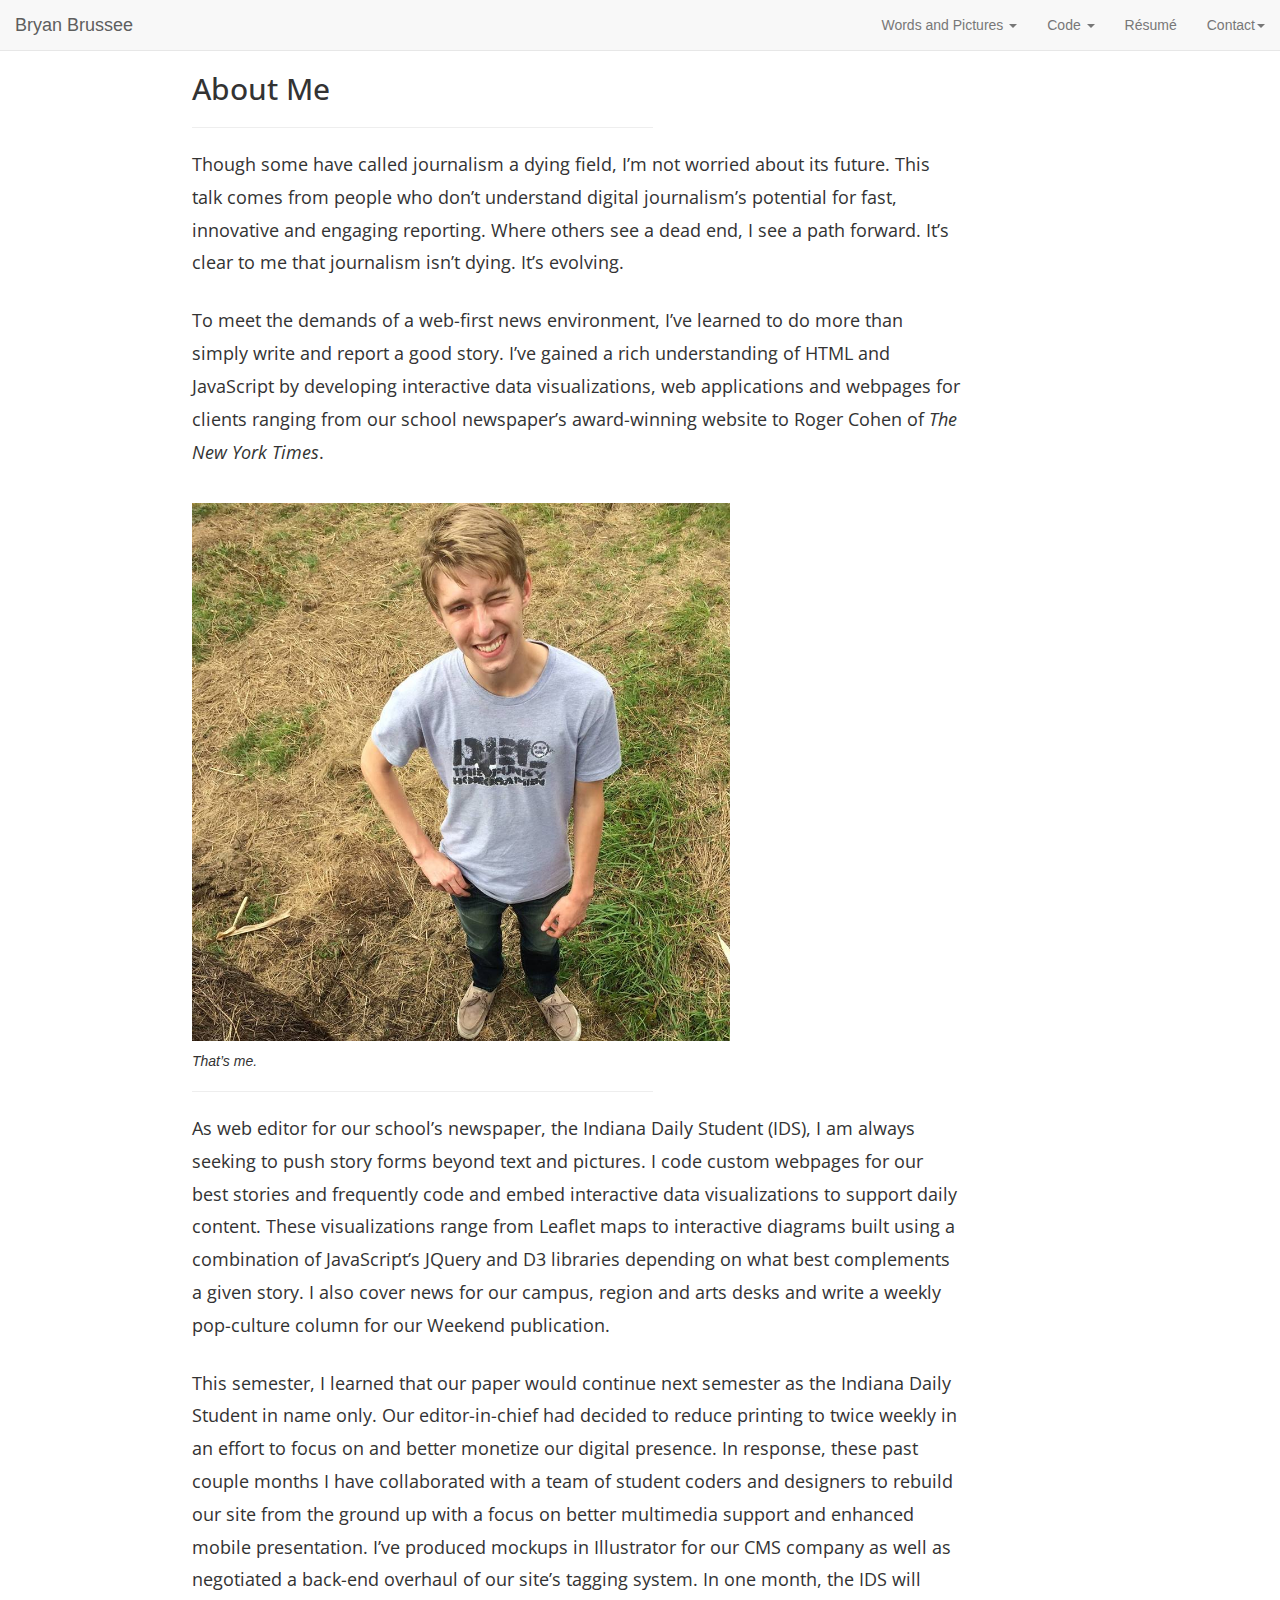
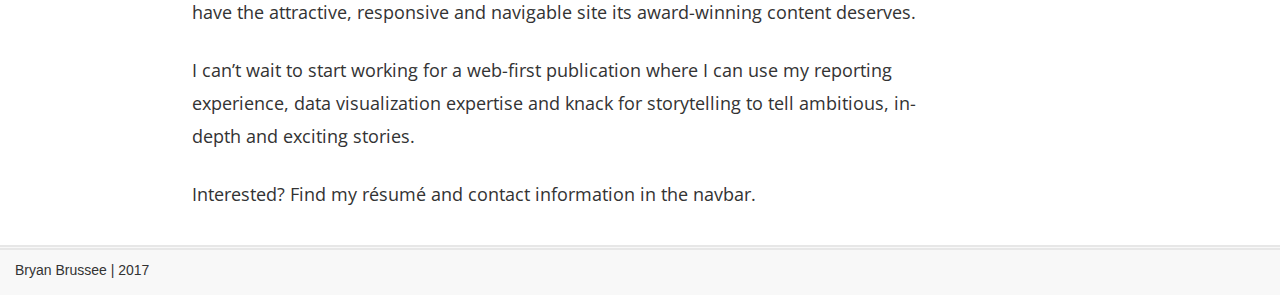
==== index.html @ 81dd3c19 "first commit" ====
<!DOCTYPE html>
<html lang="en">
<head>
  <meta charset="utf-8">
  <meta http-equiv="X-UA-Compatible" content="IE=edge">
  <meta name="viewport" content="width=device-width, initial-scale=1">

  <title>Bryan Brussee</title>

  <!-- styles, concatenate them before publishing -->
  <link rel="stylesheet" href="css/bootstrap.min.css">
  <link rel="stylesheet" href="css/font-awesome.min.css">
  <link rel="stylesheet" href="css/style.css">
  <link href="https://fonts.googleapis.com/css?family=Open+Sans" rel="stylesheet">

  <!-- FONTS -->
  <link href='https://fonts.googleapis.com/css?family=Roboto+Slab:400,100,300|Lato:400,300|Lora' rel='stylesheet' type='text/css'>

  <!-- FAVICON -->	
  <link href="img/favicon.ico" rel="icon" type="image/x-icon" />


</head>

<body>

  <nav class="navbar navbar-default navbar-fixed-top">
    <div class="container-fluid">
      <!-- Brand and toggle get grouped for better mobile display -->
      <div class="navbar-header">
        <button type="button" class="navbar-toggle collapsed" data-toggle="collapse" data-target="#bs-example-navbar-collapse-1" aria-expanded="false">
          <span class="sr-only">Toggle navigation</span>
          <span class="icon-bar"></span>
          <span class="icon-bar"></span>
          <span class="icon-bar"></span>
        </button>
        <a class="navbar-brand" href="index.html">Bryan Brussee</a>
      </div>

      <!-- Collect the nav links, forms, and other content for toggling -->
      <div class="collapse navbar-collapse" id="bs-example-navbar-collapse-1">
        <ul class="nav navbar-nav"></ul>

        <ul class="nav navbar-nav navbar-right">

          <li class="dropdown">
            <a href="#" class="dropdown-toggle" data-toggle="dropdown" role="button" aria-haspopup="true" aria-expanded="false">Words and Pictures <span class="caret"></span></a>
            <ul class="dropdown-menu">

              <li><a href="http://www.idsnews.com/staff/bryan-brussee" target="_blank">The Indiana Daily Student</a></li>
              <li><a href="http://thequietus.com/users/16691" target="_blank">The Quietus</a></li>

              <li role="separator" class="divider"></li>
              <li><a href="http://mediaschool.indiana.edu/iunewsnet/esports-smash-into-the-mainstream/" target="_blank">eSports (Multimedia project)</a></li>
<!--               <li><a href="bees.html">Bloomington's Bees (Data project)</a></li>
 -->
              <li><a href="science_forecast.html">Science Forecast (Video production)</a></li>

              <li><a href="pine_leaf.html">Pine Leaf Boys (Video production)</a></li>

            </ul>
          </li>

          <li class="dropdown">
            <a href="#" class="dropdown-toggle" data-toggle="dropdown" role="button" aria-haspopup="true" aria-expanded="false">Code <span class="caret"></span></a>
            <ul class="dropdown-menu">
              <li><a href="life_expectancy_by_income.html">Life expectancy by income per capita (D3)</a></li>
              <li><a href="sankey.html">Australian asylum-seeker flow (D3)</a></li>
              <li><a href="ring_diagram.html">Asylum-seeker demographics (D3)</a></li>
              <li><a href="earthquake.html">Earthquake magnitude map (Leaflet)</a></li>
              <li role="separator" class="divider"></li>
              <li><a href="http://specials.idsnews.com/woman-in-the-van/" target="_blank"> Lady in the Van (Bootstrap and Tableau)</a></li>
              <li><a href="http://www.idsnews.com/article/2017/04/little-500-concert-canceled" target="_blank">Daily news infographic example (CodePen)</a></li>
              <li role="separator" class="divider"></li>
              <li><a href="https://github.com/Bryan-Brussee" target="_blank">Github</a></li>



            </ul>
          </li>

          <li><a href="assets/Brussee_resume.pdf" target="_blank">Résumé</a></li>


          <li class="dropdown">
            <a href="#" class="dropdown-toggle" data-toggle="dropdown" role="button" aria-haspopup="true" aria-expanded="false">Contact<span class="caret"></span></a>
            <ul class="dropdown-menu">
              <li><a href="mailto:bryanbrussee17@gmail.com"><i class="fa fa-envelope fa-2x"></i></a></li>
              <li><a href="https://www.linkedin.com/in/bryan-brussee/" target="_blank"><i class="fa fa-linkedin fa-2x"></i></a></li>

            </ul>
          </li>
        </ul>


      </div><!-- /.navbar-collapse -->

    </div><!-- /.container-fluid -->

  </nav>

  <div class="content">
  <h2>About Me</h2>
  <hr>

  <p>Though some have called journalism a dying field, I’m not worried about its future. This talk comes from people who don’t understand digital journalism’s potential for fast, innovative and engaging reporting. Where others see a dead end, I see a path forward. It’s clear to me that journalism isn’t dying. It’s evolving.
  </p>

  <p>To meet the demands of a web-first news environment, I’ve learned to do more than simply write and report a good story. I’ve gained a rich understanding of HTML and JavaScript by developing interactive data visualizations, web applications and webpages for clients ranging from our school newspaper’s award-winning website to Roger Cohen of <i>The New York Times</i>.
  </p>  

  <figure>
    <img class="photo" src="img/main_photo.jpg">
    <figcaption><i>That’s me.</i></figcaption>
  </figure>

  <hr>

  <p>As web editor for our school’s newspaper, the Indiana Daily Student (IDS), I am always seeking to push story forms beyond text and pictures. I code custom webpages for our best stories and frequently code and embed interactive data visualizations to support daily content. These visualizations range from Leaflet maps to interactive diagrams built using a combination of JavaScript’s JQuery and D3 libraries depending on what best complements a given story. I also cover news for our campus, region and arts desks and write a weekly pop-culture column for our Weekend publication.
  </p>  
  <p>This semester, I learned that our paper would continue next semester as the Indiana Daily Student in name only. Our editor-in-chief had decided to reduce printing to twice weekly in an effort to focus on and better monetize our digital presence. In response, these past couple months I have collaborated with a team of student coders and designers to rebuild our site from the ground up with a focus on better multimedia support and enhanced mobile presentation. I’ve produced mockups in Illustrator for our CMS company as well as negotiated a back-end overhaul of our site’s tagging system. In one month, the IDS will have the attractive, responsive and navigable site its award-winning content deserves.
  </p>

  <p>I can’t wait to start working for a web-first publication where I can use my reporting experience, data visualization expertise and knack for storytelling to tell ambitious, in-depth and exciting stories.</p>

  <p>Interested? Find my résumé and contact information in the navbar.</p>
  </div>
  <footer> <ul class="footer-text">Bryan Brussee | 2017</ul> </footer>

  <script src="js/jquery-3.2.0.min.js"></script>
  <script src="js/navbar.js"></script>
  <script src="js/bootstrap.min.js"></script>


</body>
</html>
---- css/style.css ----
body {
	margin-top: 51px;

}

div.content{
	text-align: left;
	width: 60%;
	margin-left: 15%;


}


p, h1, h2  {
	font-family: 'Open Sans', sans-serif;

}

p {
	font-size: 1.25em;
	line-height: 1.875em;
	padding-bottom: 15px;
}

h1, h2 {
padding-top: 20px;
line-height: 1.2em;

}

hr {
	width: 60%;
	margin-left: 0;
}

img.photo {
	padding-top: 10px;
	padding-bottom:10px;
	width: 70%;
}

iframe {
	padding-bottom: 10px;


}

footer {
	background-color: #f8f8f8;
	border-top: thick double #e7e7e7;
	height: 50px;
	margin-top: 20px;
}

ul.footer-text {

margin-top: 10px;
padding-left:15px;
}


@media (max-width: 500px) {
	div.content {
		width: 80%;
		margin-left: 10%;		
	}
	p {
		font-size: 1em;
	}
	img.photo {
		width: 100%;
	}

}
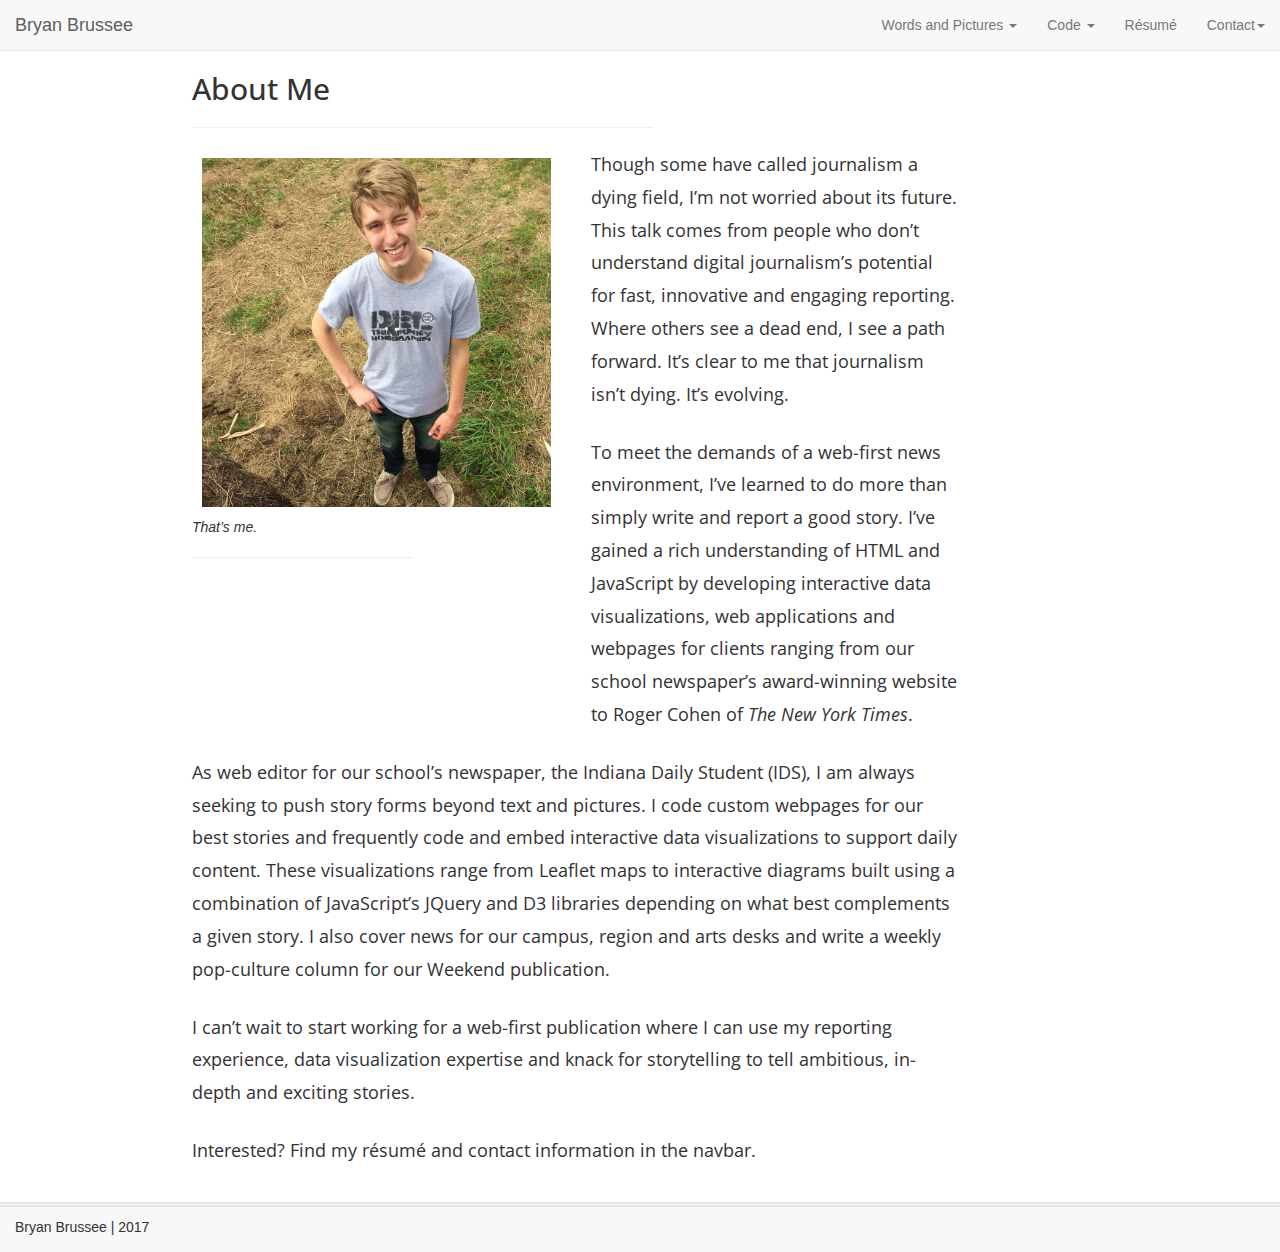
==== commit ab870d68: "better bootstrap, fixed typo" ====
--- a/index.html
+++ b/index.html
@@ -103,24 +103,32 @@
   <h2>About Me</h2>
   <hr>
 
-  <p>Though some have called journalism a dying field, I’m not worried about its future. This talk comes from people who don’t understand digital journalism’s potential for fast, innovative and engaging reporting. Where others see a dead end, I see a path forward. It’s clear to me that journalism isn’t dying. It’s evolving.
-  </p>
+  <div class="row">
+    <div class="col-sm-6">
 
-  <p>To meet the demands of a web-first news environment, I’ve learned to do more than simply write and report a good story. I’ve gained a rich understanding of HTML and JavaScript by developing interactive data visualizations, web applications and webpages for clients ranging from our school newspaper’s award-winning website to Roger Cohen of <i>The New York Times</i>.
-  </p>  
+      <figure>
+        <img class="photo img-responsive" src="img/main_photo.jpg">
+        <figcaption><i>That’s me.</i></figcaption>
+      </figure>
+      <hr>
+    </div>
+    <div class="col-sm-6">
+      <p>Though some have called journalism a dying field, I’m not worried about its future. This talk comes from people who don’t understand digital journalism’s potential for fast, innovative and engaging reporting. Where others see a dead end, I see a path forward. It’s clear to me that journalism isn’t dying. It’s evolving.
+      </p>
+    
+     <p>To meet the demands of a web-first news environment, I’ve learned to do more than simply write and report a good story. I’ve gained a rich understanding of HTML and JavaScript by developing interactive data visualizations, web applications and webpages for clients ranging from our school newspaper’s award-winning website to Roger Cohen of <i>The New York Times</i>.
+      </p>
 
-  <figure>
-    <img class="photo" src="img/main_photo.jpg">
-    <figcaption><i>That’s me.</i></figcaption>
-  </figure>
+    </div>
+  </div>
 
-  <hr>
 
   <p>As web editor for our school’s newspaper, the Indiana Daily Student (IDS), I am always seeking to push story forms beyond text and pictures. I code custom webpages for our best stories and frequently code and embed interactive data visualizations to support daily content. These visualizations range from Leaflet maps to interactive diagrams built using a combination of JavaScript’s JQuery and D3 libraries depending on what best complements a given story. I also cover news for our campus, region and arts desks and write a weekly pop-culture column for our Weekend publication.
   </p>  
-  <p>This semester, I learned that our paper would continue next semester as the Indiana Daily Student in name only. Our editor-in-chief had decided to reduce printing to twice weekly in an effort to focus on and better monetize our digital presence. In response, these past couple months I have collaborated with a team of student coders and designers to rebuild our site from the ground up with a focus on better multimedia support and enhanced mobile presentation. I’ve produced mockups in Illustrator for our CMS company as well as negotiated a back-end overhaul of our site’s tagging system. In one month, the IDS will have the attractive, responsive and navigable site its award-winning content deserves.
+
+<!--   <p>This semester, I learned that our paper would continue next semester as the Indiana Daily Student in name only. Our editor-in-chief had decided to reduce printing to twice weekly in an effort to focus on and better monetize our digital presence. In response, these past couple months I have collaborated with a team of student coders and designers to rebuild our site from the ground up with a focus on better multimedia support and enhanced mobile presentation. I’ve produced mockups in Illustrator for our CMS company as well as negotiated a back-end overhaul of our site’s tagging system. In one month, the IDS will have the attractive, responsive and navigable site its award-winning content deserves.
   </p>
-
+ -->
   <p>I can’t wait to start working for a web-first publication where I can use my reporting experience, data visualization expertise and knack for storytelling to tell ambitious, in-depth and exciting stories.</p>
 
   <p>Interested? Find my résumé and contact information in the navbar.</p>
--- a/css/style.css
+++ b/css/style.css
@@ -35,9 +35,7 @@
 }
 
 img.photo {
-	padding-top: 10px;
-	padding-bottom:10px;
-	width: 70%;
+	padding: 10px;
 }
 
 iframe {
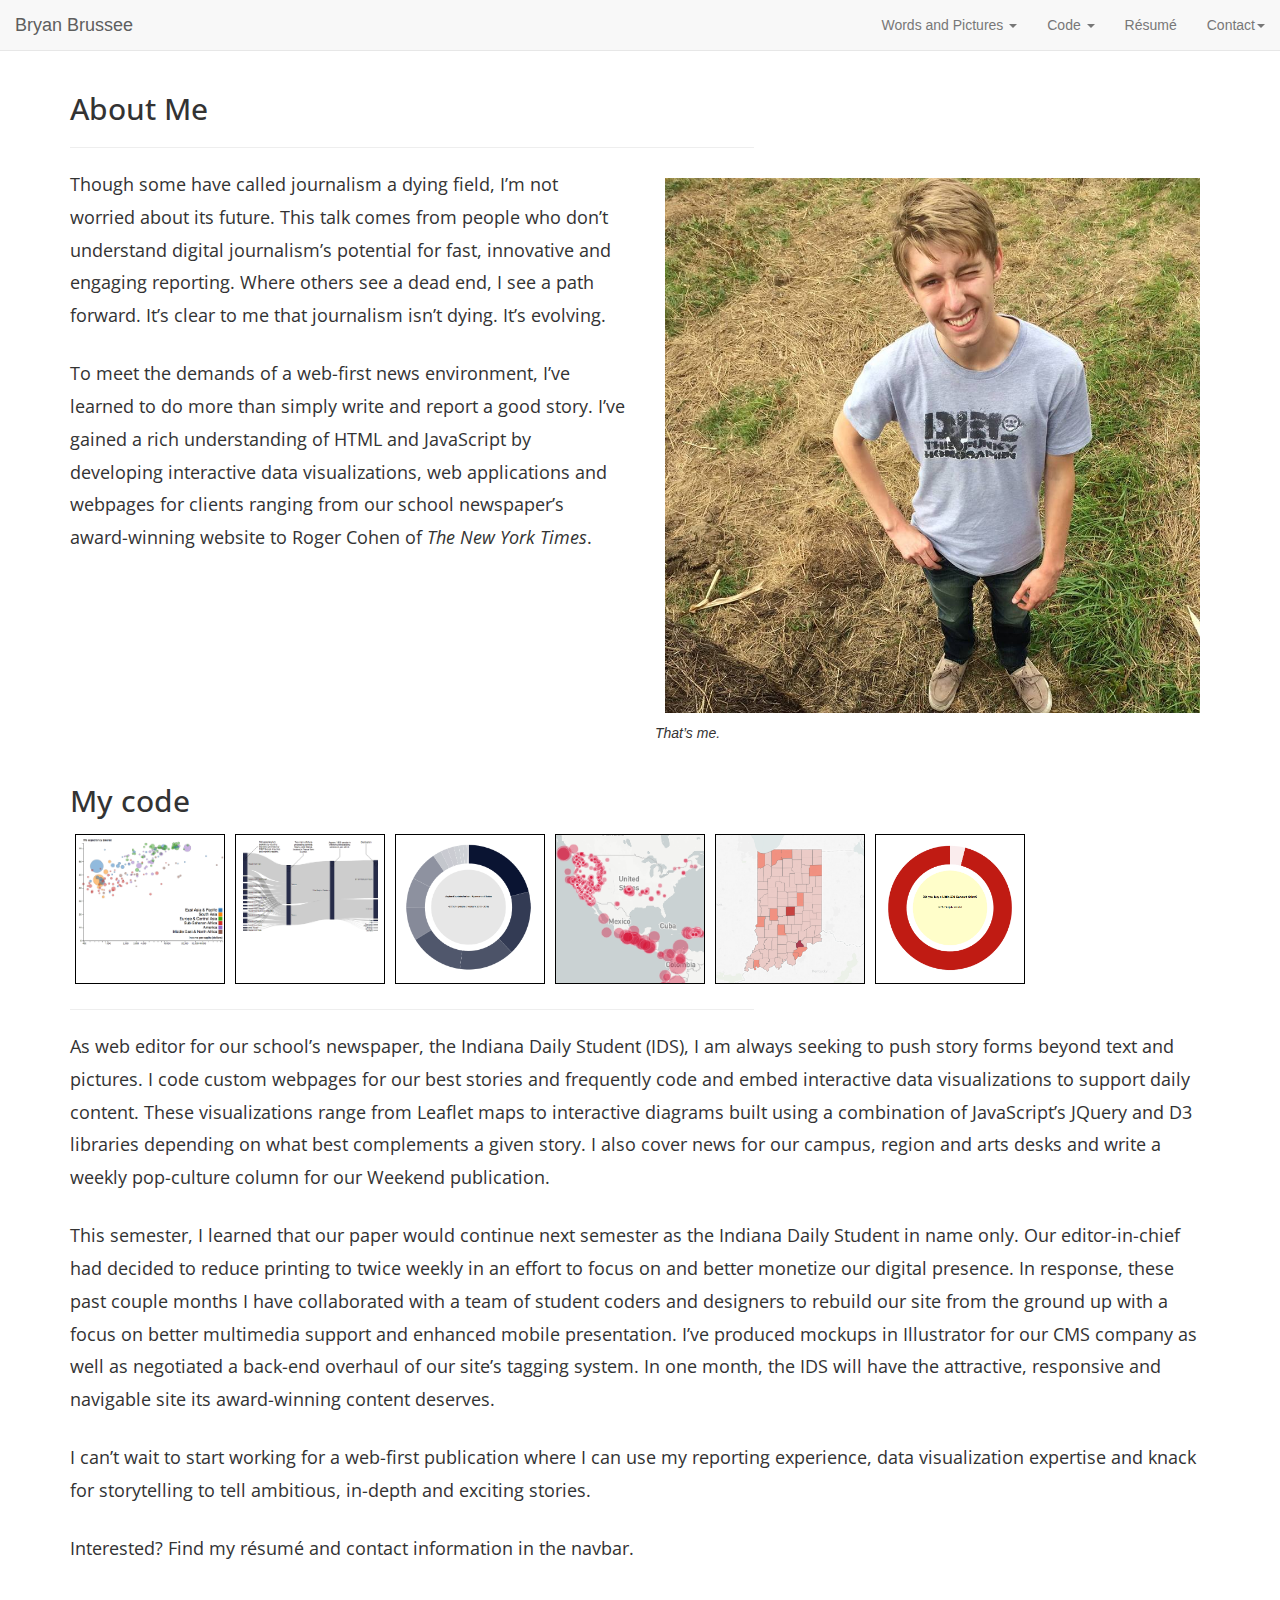
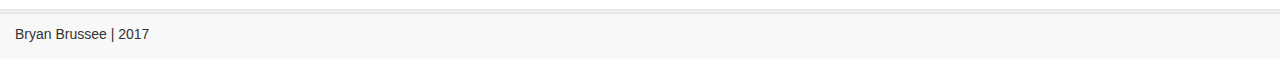
==== commit ceb04d66: "implemented flexbox and added a letter of recommendation" ====
--- a/index.html
+++ b/index.html
@@ -11,14 +11,17 @@
   <link rel="stylesheet" href="css/bootstrap.min.css">
   <link rel="stylesheet" href="css/font-awesome.min.css">
   <link rel="stylesheet" href="css/style.css">
+  <link rel="stylesheet" href="css/flex.css">
   <link href="https://fonts.googleapis.com/css?family=Open+Sans" rel="stylesheet">
 
   <!-- FONTS -->
   <link href='https://fonts.googleapis.com/css?family=Roboto+Slab:400,100,300|Lato:400,300|Lora' rel='stylesheet' type='text/css'>
 
-  <!-- FAVICON -->	
+  <!-- FAVICON -->
   <link href="img/favicon.ico" rel="icon" type="image/x-icon" />
 
+
+  <!--JOBS AT        https://groups.google.com/forum/#!forum/data-vis-jobs    -->
 
 </head>
 
@@ -52,92 +55,126 @@
 
               <li role="separator" class="divider"></li>
               <li><a href="http://mediaschool.indiana.edu/iunewsnet/esports-smash-into-the-mainstream/" target="_blank">eSports (Multimedia project)</a></li>
-<!--               <li><a href="bees.html">Bloomington's Bees (Data project)</a></li>
- -->
-              <li><a href="science_forecast.html">Science Forecast (Video production)</a></li>
+            <!--               <li><a href="bees.html">Bloomington's Bees (Data project)</a></li>
+          -->
+          <li><a href="science_forecast.html">Science Forecast (Video production)</a></li>
 
-              <li><a href="pine_leaf.html">Pine Leaf Boys (Video production)</a></li>
+          <li><a href="pine_leaf.html">Pine Leaf Boys (Video production)</a></li>
 
-            </ul>
-          </li>
+        </ul>
+      </li>
 
-          <li class="dropdown">
-            <a href="#" class="dropdown-toggle" data-toggle="dropdown" role="button" aria-haspopup="true" aria-expanded="false">Code <span class="caret"></span></a>
-            <ul class="dropdown-menu">
-              <li><a href="life_expectancy_by_income.html">Life expectancy by income per capita (D3)</a></li>
-              <li><a href="sankey.html">Australian asylum-seeker flow (D3)</a></li>
-              <li><a href="ring_diagram.html">Asylum-seeker demographics (D3)</a></li>
-              <li><a href="earthquake.html">Earthquake magnitude map (Leaflet)</a></li>
-              <li role="separator" class="divider"></li>
-              <li><a href="http://specials.idsnews.com/woman-in-the-van/" target="_blank"> Lady in the Van (Bootstrap and Tableau)</a></li>
-              <li><a href="http://www.idsnews.com/article/2017/04/little-500-concert-canceled" target="_blank">Daily news infographic example (CodePen)</a></li>
-              <li role="separator" class="divider"></li>
-              <li><a href="https://github.com/Bryan-Brussee" target="_blank">Github</a></li>
+      <li class="dropdown">
+        <a href="#" class="dropdown-toggle" data-toggle="dropdown" role="button" aria-haspopup="true" aria-expanded="false">Code <span class="caret"></span></a>
+        <ul class="dropdown-menu">
+          <li><a href="life_expectancy_by_income.html">Life expectancy by income per capita (D3)</a></li>
+          <li><a href="sankey.html">Australian asylum-seeker flow (D3)</a></li>
+          <li><a href="ring_diagram.html">Asylum-seeker demographics (D3)</a></li>
+          <li><a href="earthquake.html">Earthquake magnitude map (Leaflet)</a></li>
+          <li role="separator" class="divider"></li>
+          <li><a href="http://specials.idsnews.com/woman-in-the-van/" target="_blank"> Lady in the Van (Bootstrap and Tableau)</a></li>
+          <li><a href="http://www.idsnews.com/article/2017/04/little-500-concert-canceled" target="_blank">Daily news infographic example (CodePen)</a></li>
+          <li role="separator" class="divider"></li>
+          <li><a href="https://github.com/Bryan-Brussee" target="_blank">Github</a></li>
 
 
 
-            </ul>
-          </li>
+        </ul>
+      </li>
 
-          <li><a href="assets/Brussee_resume.pdf" target="_blank">Résumé</a></li>
+      <li><a href="assets/Brussee_resume.pdf" target="_blank">Résumé</a></li>
 
 
-          <li class="dropdown">
-            <a href="#" class="dropdown-toggle" data-toggle="dropdown" role="button" aria-haspopup="true" aria-expanded="false">Contact<span class="caret"></span></a>
-            <ul class="dropdown-menu">
-              <li><a href="mailto:bryanbrussee17@gmail.com"><i class="fa fa-envelope fa-2x"></i></a></li>
-              <li><a href="https://www.linkedin.com/in/bryan-brussee/" target="_blank"><i class="fa fa-linkedin fa-2x"></i></a></li>
+      <li class="dropdown">
+        <a href="#" class="dropdown-toggle" data-toggle="dropdown" role="button" aria-haspopup="true" aria-expanded="false">Contact<span class="caret"></span></a>
+        <ul class="dropdown-menu">
+          <li><a href="mailto:bryanbrussee17@gmail.com"><i class="fa fa-envelope fa-2x"></i></a></li>
+          <li><a href="https://www.linkedin.com/in/bryan-brussee/" target="_blank"><i class="fa fa-linkedin fa-2x"></i></a></li>
 
-            </ul>
-          </li>
         </ul>
+      </li>
+    </ul>
 
 
-      </div><!-- /.navbar-collapse -->
+  </div><!-- /.navbar-collapse -->
 
-    </div><!-- /.container-fluid -->
+</div><!-- /.container-fluid -->
 
-  </nav>
+</nav>
 
-  <div class="content">
-  <h2>About Me</h2>
-  <hr>
+<div class="container">
+  <div class="row">
+    <div class="col-md-12">
+      <h2>About Me</h2>
+      <hr>
+    </div>
+  </div>
 
   <div class="row">
     <div class="col-sm-6">
+      <p>Though some have called journalism a dying field, I’m not worried about its future. This talk comes from people who don’t understand digital journalism’s potential for fast, innovative and engaging reporting. Where others see a dead end, I see a path forward. It’s clear to me that journalism isn’t dying. It’s evolving.
+      </p>
+
+      <p>To meet the demands of a web-first news environment, I’ve learned to do more than simply write and report a good story. I’ve gained a rich understanding of HTML and JavaScript by developing interactive data visualizations, web applications and webpages for clients ranging from our school newspaper’s award-winning website to Roger Cohen of <i>The New York Times</i>.
+      </p>
+
+    </div>
+        <div class="col-sm-6">
 
       <figure>
         <img class="photo img-responsive" src="img/main_photo.jpg">
         <figcaption><i>That’s me.</i></figcaption>
       </figure>
-      <hr>
     </div>
-    <div class="col-sm-6">
-      <p>Though some have called journalism a dying field, I’m not worried about its future. This talk comes from people who don’t understand digital journalism’s potential for fast, innovative and engaging reporting. Where others see a dead end, I see a path forward. It’s clear to me that journalism isn’t dying. It’s evolving.
-      </p>
-    
-     <p>To meet the demands of a web-first news environment, I’ve learned to do more than simply write and report a good story. I’ve gained a rich understanding of HTML and JavaScript by developing interactive data visualizations, web applications and webpages for clients ranging from our school newspaper’s award-winning website to Roger Cohen of <i>The New York Times</i>.
-      </p>
 
+  </div>
+
+  <div class="row">
+    <div class="col-md-12">
+      <h2>My code</h2>
+      <div class="flex-container">
+        <div class="item">
+        <a href="life_expectancy_by_income.html"><img src="img/life.png" alt=""></a>
+        </div>
+        <div class="item">
+          <a href="sankey.html"><img src="img/sankey.png" alt=""></a>
+        </div>
+        <div class="item">        
+          <a href="ring_diagram.html"><img src="img/ring.png" alt=""></a>
+        </div>
+        <div class="item">        
+         <a href="earthquake.html"> <img src="img/earthquake.png" alt=""></a>
+        </div>
+        <div class="item">        
+          <a href="http://specials.idsnews.com/woman-in-the-van/" target="_blank"><img src="img/indiana.png" alt=""></a>
+        </div>
+        <div class="item">        
+          <a href="http://www.idsnews.com/article/2017/04/little-500-concert-canceled" target="_blank"><img src="img/twitter_poll.png" alt=""></a>
+        </div>
+      </div>
+      
     </div>
   </div>
 
 
+  <hr>
+
   <p>As web editor for our school’s newspaper, the Indiana Daily Student (IDS), I am always seeking to push story forms beyond text and pictures. I code custom webpages for our best stories and frequently code and embed interactive data visualizations to support daily content. These visualizations range from Leaflet maps to interactive diagrams built using a combination of JavaScript’s JQuery and D3 libraries depending on what best complements a given story. I also cover news for our campus, region and arts desks and write a weekly pop-culture column for our Weekend publication.
-  </p>  
+  </p>
+  <p>This semester, I learned that our paper would continue next semester as the Indiana Daily Student in name only. Our editor-in-chief had decided to reduce printing to twice weekly in an effort to focus on and better monetize our digital presence. In response, these past couple months I have collaborated with a team of student coders and designers to rebuild our site from the ground up with a focus on better multimedia support and enhanced mobile presentation. I’ve produced mockups in Illustrator for our CMS company as well as negotiated a back-end overhaul of our site’s tagging system. In one month, the IDS will have the attractive, responsive and navigable site its award-winning content deserves.
+  </p>
 
-<!--   <p>This semester, I learned that our paper would continue next semester as the Indiana Daily Student in name only. Our editor-in-chief had decided to reduce printing to twice weekly in an effort to focus on and better monetize our digital presence. In response, these past couple months I have collaborated with a team of student coders and designers to rebuild our site from the ground up with a focus on better multimedia support and enhanced mobile presentation. I’ve produced mockups in Illustrator for our CMS company as well as negotiated a back-end overhaul of our site’s tagging system. In one month, the IDS will have the attractive, responsive and navigable site its award-winning content deserves.
-  </p>
- -->
   <p>I can’t wait to start working for a web-first publication where I can use my reporting experience, data visualization expertise and knack for storytelling to tell ambitious, in-depth and exciting stories.</p>
 
   <p>Interested? Find my résumé and contact information in the navbar.</p>
-  </div>
-  <footer> <ul class="footer-text">Bryan Brussee | 2017</ul> </footer>
+</div>
 
-  <script src="js/jquery-3.2.0.min.js"></script>
-  <script src="js/navbar.js"></script>
-  <script src="js/bootstrap.min.js"></script>
+
+<footer> <ul class="footer-text">Bryan Brussee | 2017</ul> </footer>
+
+<script src="js/jquery-3.2.0.min.js"></script>
+<script src="js/navbar.js"></script>
+<script src="js/bootstrap.min.js"></script>
 
 
 </body>
--- a/css/flex.css
+++ b/css/flex.css
@@ -0,0 +1,24 @@
+    .flex-container {
+      display: flex;
+      flex-wrap: wrap;
+      justify-content: left;
+    }
+    .item {
+      background-color: #fff;
+      height: 150px;
+      width: 150px;
+      border: 1px solid black;
+      margin: 5px;
+    }
+    .item img {
+      width: 100%;
+      height: auto;
+    }
+
+    .item {
+      transition: transform .1s;
+      
+    }
+    .item:hover {
+      transform: scale(1.1);
+    }
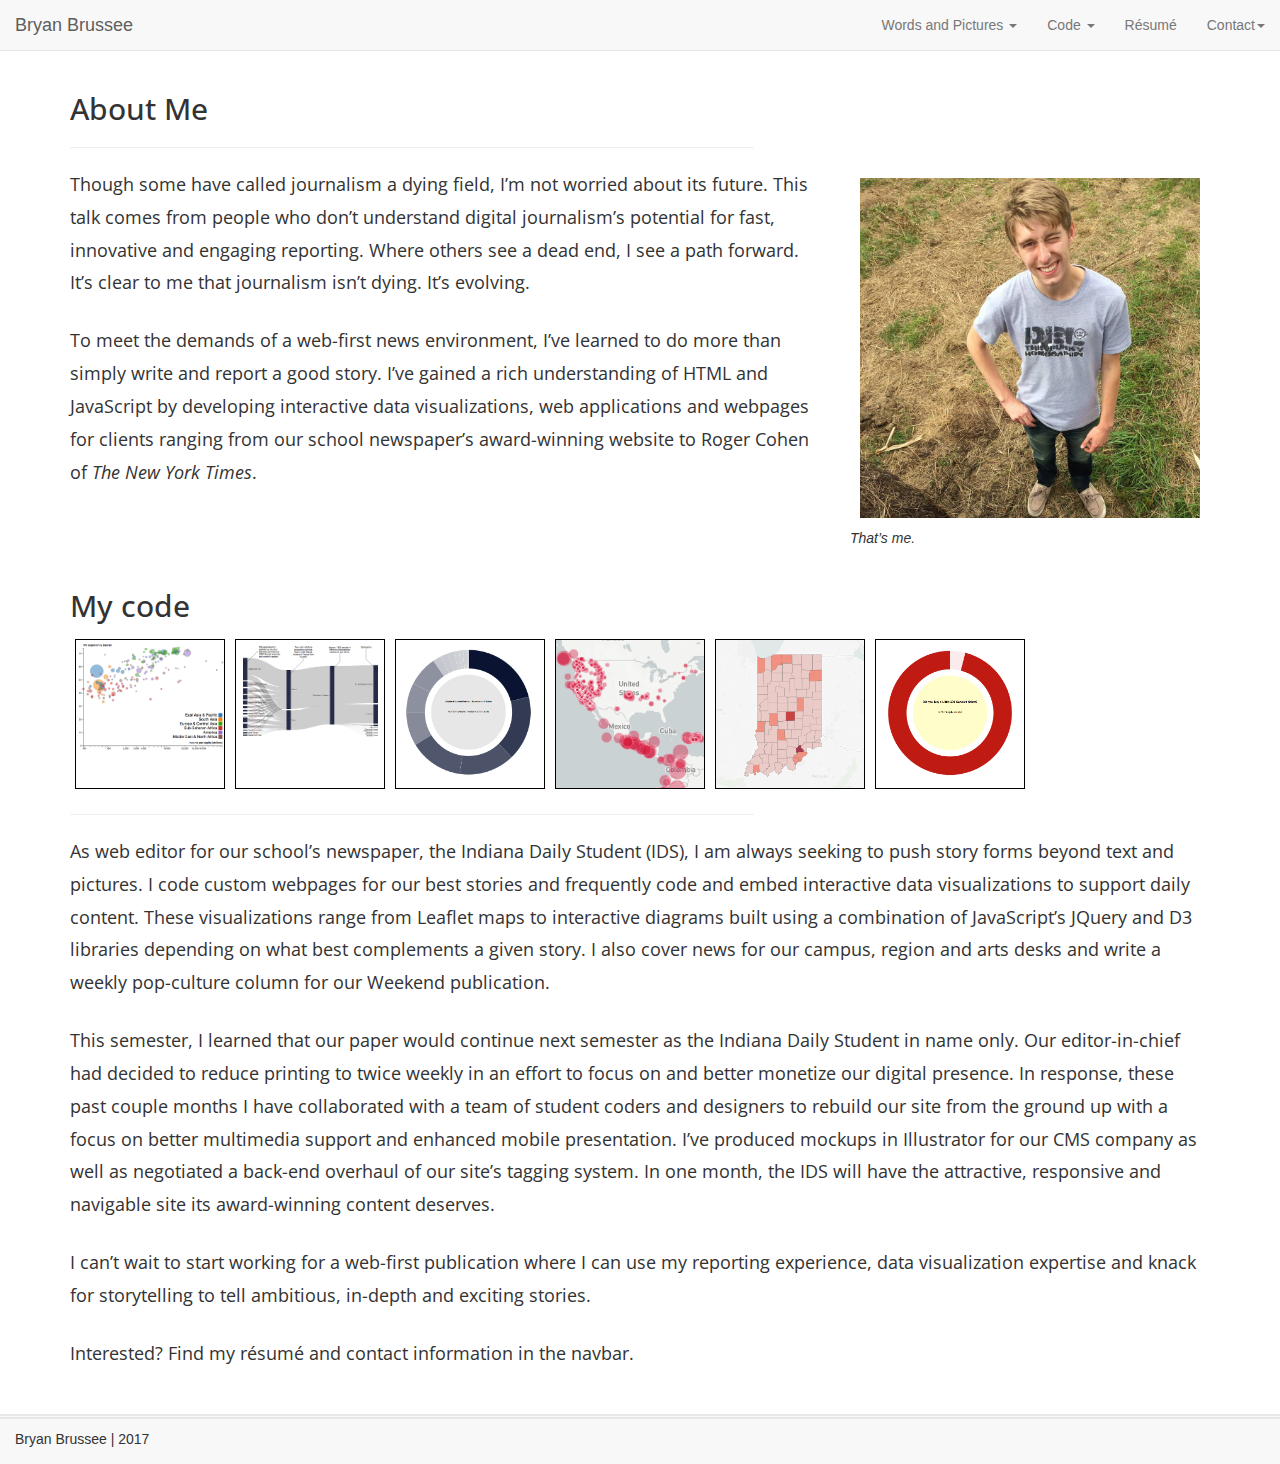
==== commit 7c628785: "changed columns" ====
--- a/index.html
+++ b/index.html
@@ -111,7 +111,7 @@
   </div>
 
   <div class="row">
-    <div class="col-sm-6">
+    <div class="col-sm-8">
       <p>Though some have called journalism a dying field, I’m not worried about its future. This talk comes from people who don’t understand digital journalism’s potential for fast, innovative and engaging reporting. Where others see a dead end, I see a path forward. It’s clear to me that journalism isn’t dying. It’s evolving.
       </p>
 
@@ -119,7 +119,7 @@
       </p>
 
     </div>
-        <div class="col-sm-6">
+        <div class="col-sm-4">
 
       <figure>
         <img class="photo img-responsive" src="img/main_photo.jpg">
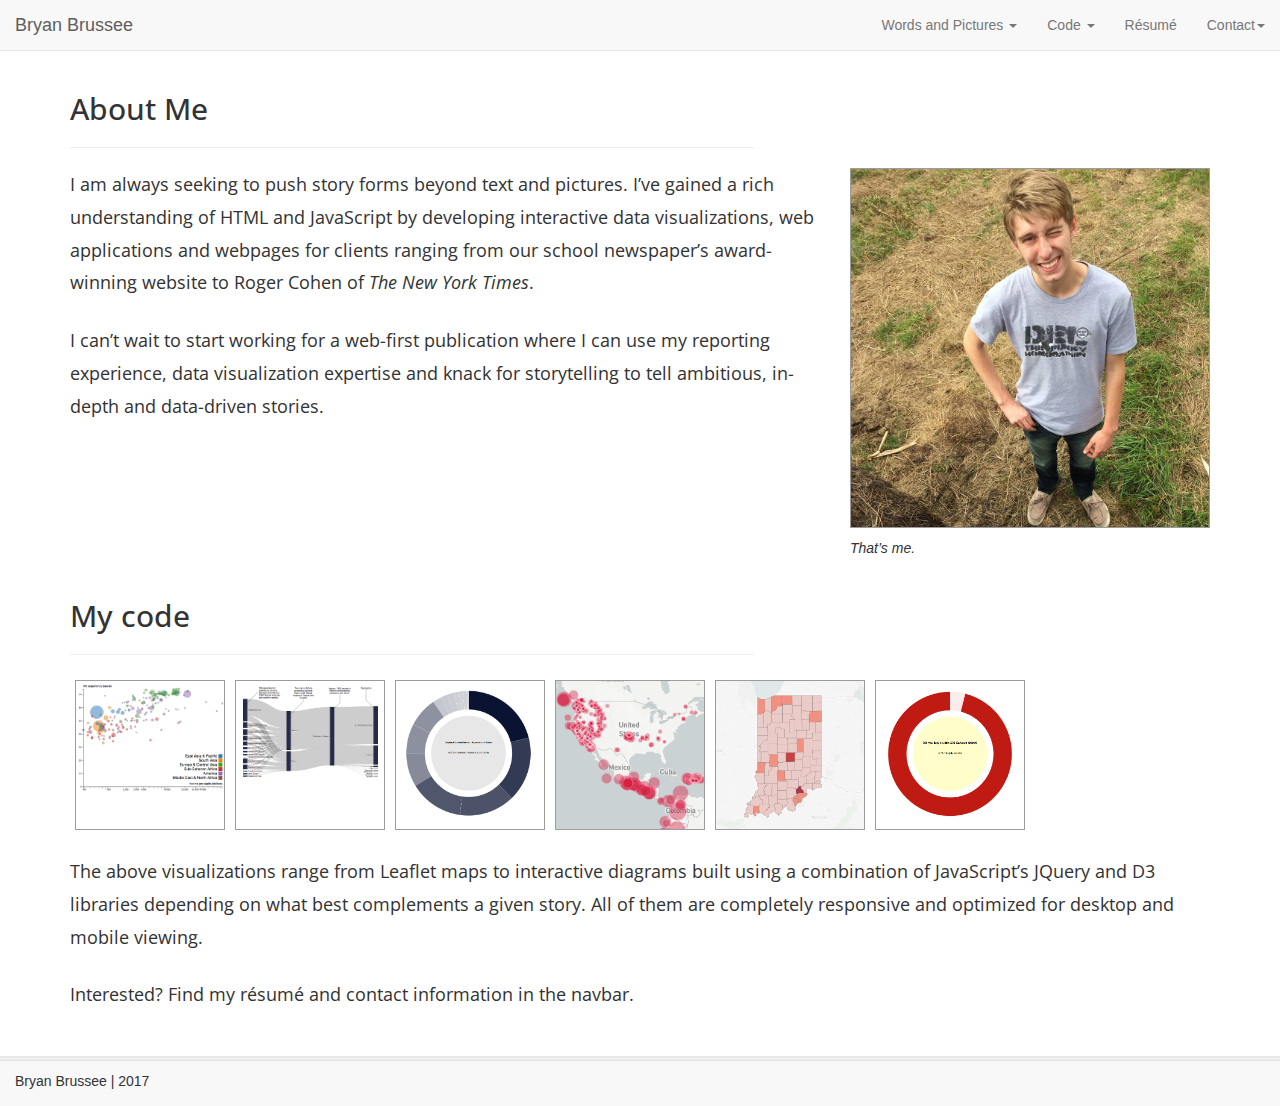
==== commit 699c5325: "just some simple updates" ====
--- a/index.html
+++ b/index.html
@@ -112,12 +112,16 @@
 
   <div class="row">
     <div class="col-sm-8">
-      <p>Though some have called journalism a dying field, I’m not worried about its future. This talk comes from people who don’t understand digital journalism’s potential for fast, innovative and engaging reporting. Where others see a dead end, I see a path forward. It’s clear to me that journalism isn’t dying. It’s evolving.
-      </p>
 
-      <p>To meet the demands of a web-first news environment, I’ve learned to do more than simply write and report a good story. I’ve gained a rich understanding of HTML and JavaScript by developing interactive data visualizations, web applications and webpages for clients ranging from our school newspaper’s award-winning website to Roger Cohen of <i>The New York Times</i>.
-      </p>
+   <p>I am always seeking to push story forms beyond text and pictures. I’ve gained a rich understanding of HTML and JavaScript by developing interactive data visualizations, web applications and webpages for clients ranging from our school newspaper’s award-winning website to Roger Cohen of <i>The New York Times</i>.</p>
 
+     <p>I can’t wait to start working for a web-first publication where I can use my reporting experience, data visualization expertise and knack for storytelling to tell ambitious, in-depth and data-driven stories.</p>
+
+
+
+<!--   <p>As web editor for our school’s newspaper, the Indiana Daily Student (IDS), I am always seeking to push story forms beyond text and pictures. I code custom webpages for our best stories and frequently code and embed interactive data visualizations to support daily content. These visualizations range from Leaflet maps to interactive diagrams built using a combination of JavaScript’s JQuery and D3 libraries depending on what best complements a given story. I also cover news for our campus, region and arts desks and write a weekly pop-culture column for our Weekend publication.
+  </p>
+ -->
     </div>
         <div class="col-sm-4">
 
@@ -132,6 +136,7 @@
   <div class="row">
     <div class="col-md-12">
       <h2>My code</h2>
+      <hr>
       <div class="flex-container">
         <div class="item">
         <a href="life_expectancy_by_income.html"><img src="img/life.png" alt=""></a>
@@ -157,14 +162,15 @@
   </div>
 
 
-  <hr>
 
-  <p>As web editor for our school’s newspaper, the Indiana Daily Student (IDS), I am always seeking to push story forms beyond text and pictures. I code custom webpages for our best stories and frequently code and embed interactive data visualizations to support daily content. These visualizations range from Leaflet maps to interactive diagrams built using a combination of JavaScript’s JQuery and D3 libraries depending on what best complements a given story. I also cover news for our campus, region and arts desks and write a weekly pop-culture column for our Weekend publication.
+<!--   <p>This semester, I learned that our paper would continue next semester as the Indiana Daily Student in name only. Our editor-in-chief had decided to reduce printing to twice weekly in an effort to focus on and better monetize our digital presence. In response, these past couple months I have collaborated with a team of student coders and designers to rebuild our site from the ground up with a focus on better multimedia support and enhanced mobile presentation. I’ve produced mockups in Illustrator for our CMS company as well as negotiated a back-end overhaul of our site’s tagging system. In one month, the IDS will have the attractive, responsive and navigable site its award-winning content deserves.
   </p>
-  <p>This semester, I learned that our paper would continue next semester as the Indiana Daily Student in name only. Our editor-in-chief had decided to reduce printing to twice weekly in an effort to focus on and better monetize our digital presence. In response, these past couple months I have collaborated with a team of student coders and designers to rebuild our site from the ground up with a focus on better multimedia support and enhanced mobile presentation. I’ve produced mockups in Illustrator for our CMS company as well as negotiated a back-end overhaul of our site’s tagging system. In one month, the IDS will have the attractive, responsive and navigable site its award-winning content deserves.
+ -->
+ <br>
+
+   <p> The above visualizations range from Leaflet maps to interactive diagrams built using a combination of JavaScript’s JQuery and D3 libraries depending on what best complements a given story. All of them are completely responsive and optimized for desktop and mobile viewing.
   </p>
 
-  <p>I can’t wait to start working for a web-first publication where I can use my reporting experience, data visualization expertise and knack for storytelling to tell ambitious, in-depth and exciting stories.</p>
 
   <p>Interested? Find my résumé and contact information in the navbar.</p>
 </div>
--- a/css/style.css
+++ b/css/style.css
@@ -35,7 +35,8 @@
 }
 
 img.photo {
-	padding: 10px;
+	margin-bottom: 10px;
+    border: 1px solid #9C9C9C;
 }
 
 iframe {
--- a/css/flex.css
+++ b/css/flex.css
@@ -7,7 +7,7 @@
       background-color: #fff;
       height: 150px;
       width: 150px;
-      border: 1px solid black;
+      border: 1px solid #9C9C9C;
       margin: 5px;
     }
     .item img {
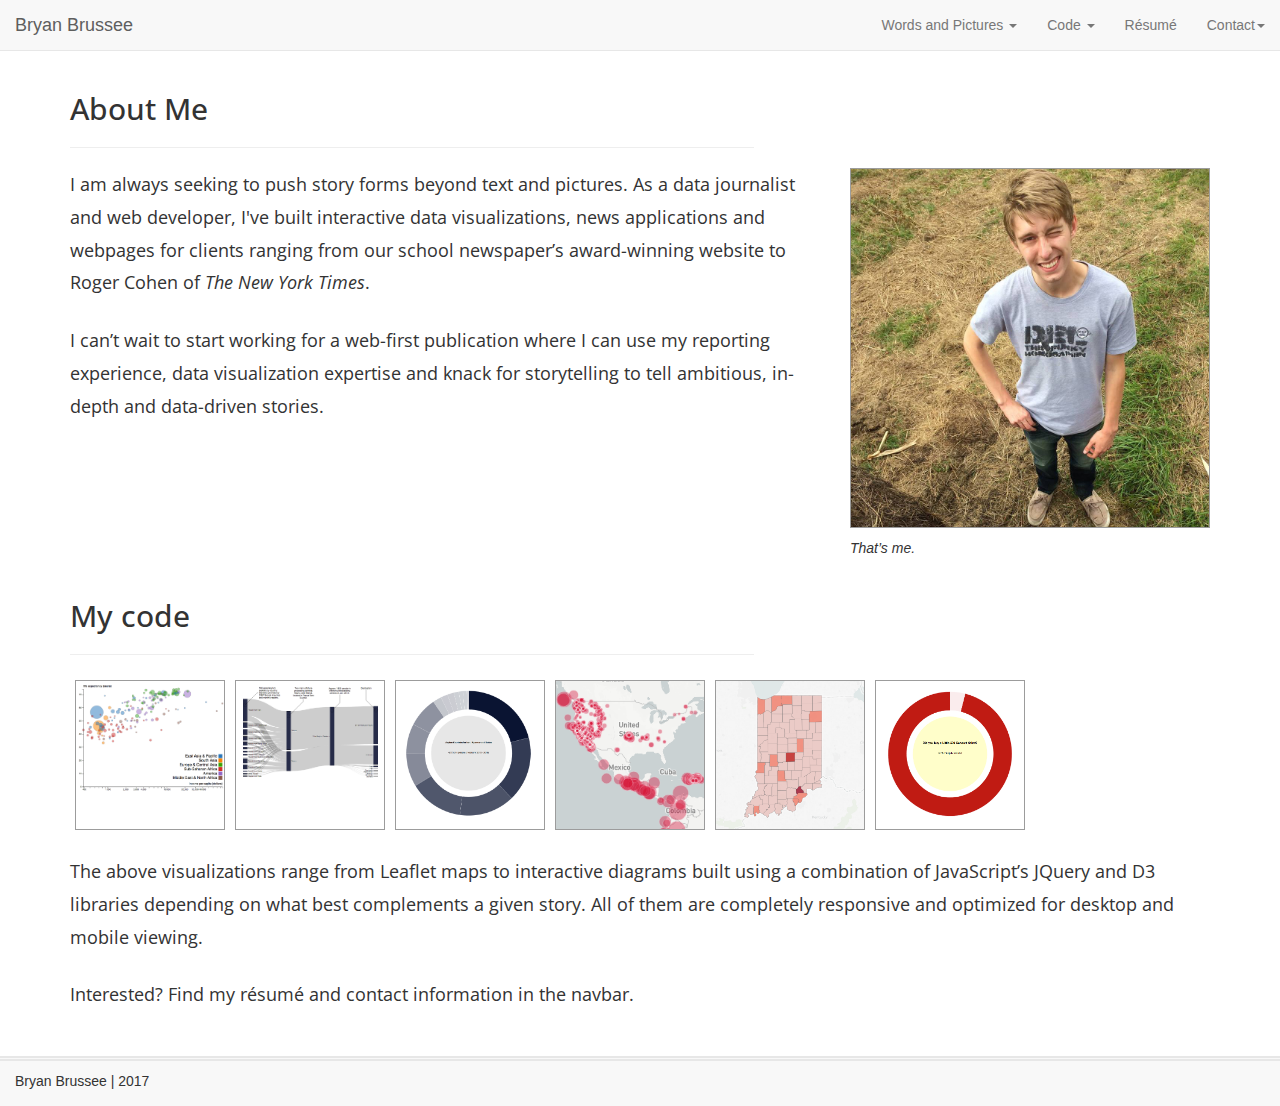
==== commit e229106f: "changed bio" ====
--- a/index.html
+++ b/index.html
@@ -20,8 +20,6 @@
   <!-- FAVICON -->
   <link href="img/favicon.ico" rel="icon" type="image/x-icon" />
 
-
-  <!--JOBS AT        https://groups.google.com/forum/#!forum/data-vis-jobs    -->
 
 </head>
 
@@ -113,15 +111,11 @@
   <div class="row">
     <div class="col-sm-8">
 
-   <p>I am always seeking to push story forms beyond text and pictures. I’ve gained a rich understanding of HTML and JavaScript by developing interactive data visualizations, web applications and webpages for clients ranging from our school newspaper’s award-winning website to Roger Cohen of <i>The New York Times</i>.</p>
+   <p>I am always seeking to push story forms beyond text and pictures. As a data journalist and web developer, I've built interactive data visualizations, news applications and webpages for clients ranging from our school newspaper’s award-winning website to Roger Cohen of <i>The New York Times</i>.</p>
 
      <p>I can’t wait to start working for a web-first publication where I can use my reporting experience, data visualization expertise and knack for storytelling to tell ambitious, in-depth and data-driven stories.</p>
 
 
-
-<!--   <p>As web editor for our school’s newspaper, the Indiana Daily Student (IDS), I am always seeking to push story forms beyond text and pictures. I code custom webpages for our best stories and frequently code and embed interactive data visualizations to support daily content. These visualizations range from Leaflet maps to interactive diagrams built using a combination of JavaScript’s JQuery and D3 libraries depending on what best complements a given story. I also cover news for our campus, region and arts desks and write a weekly pop-culture column for our Weekend publication.
-  </p>
- -->
     </div>
         <div class="col-sm-4">
 
@@ -163,9 +157,6 @@
 
 
 
-<!--   <p>This semester, I learned that our paper would continue next semester as the Indiana Daily Student in name only. Our editor-in-chief had decided to reduce printing to twice weekly in an effort to focus on and better monetize our digital presence. In response, these past couple months I have collaborated with a team of student coders and designers to rebuild our site from the ground up with a focus on better multimedia support and enhanced mobile presentation. I’ve produced mockups in Illustrator for our CMS company as well as negotiated a back-end overhaul of our site’s tagging system. In one month, the IDS will have the attractive, responsive and navigable site its award-winning content deserves.
-  </p>
- -->
  <br>
 
    <p> The above visualizations range from Leaflet maps to interactive diagrams built using a combination of JavaScript’s JQuery and D3 libraries depending on what best complements a given story. All of them are completely responsive and optimized for desktop and mobile viewing.
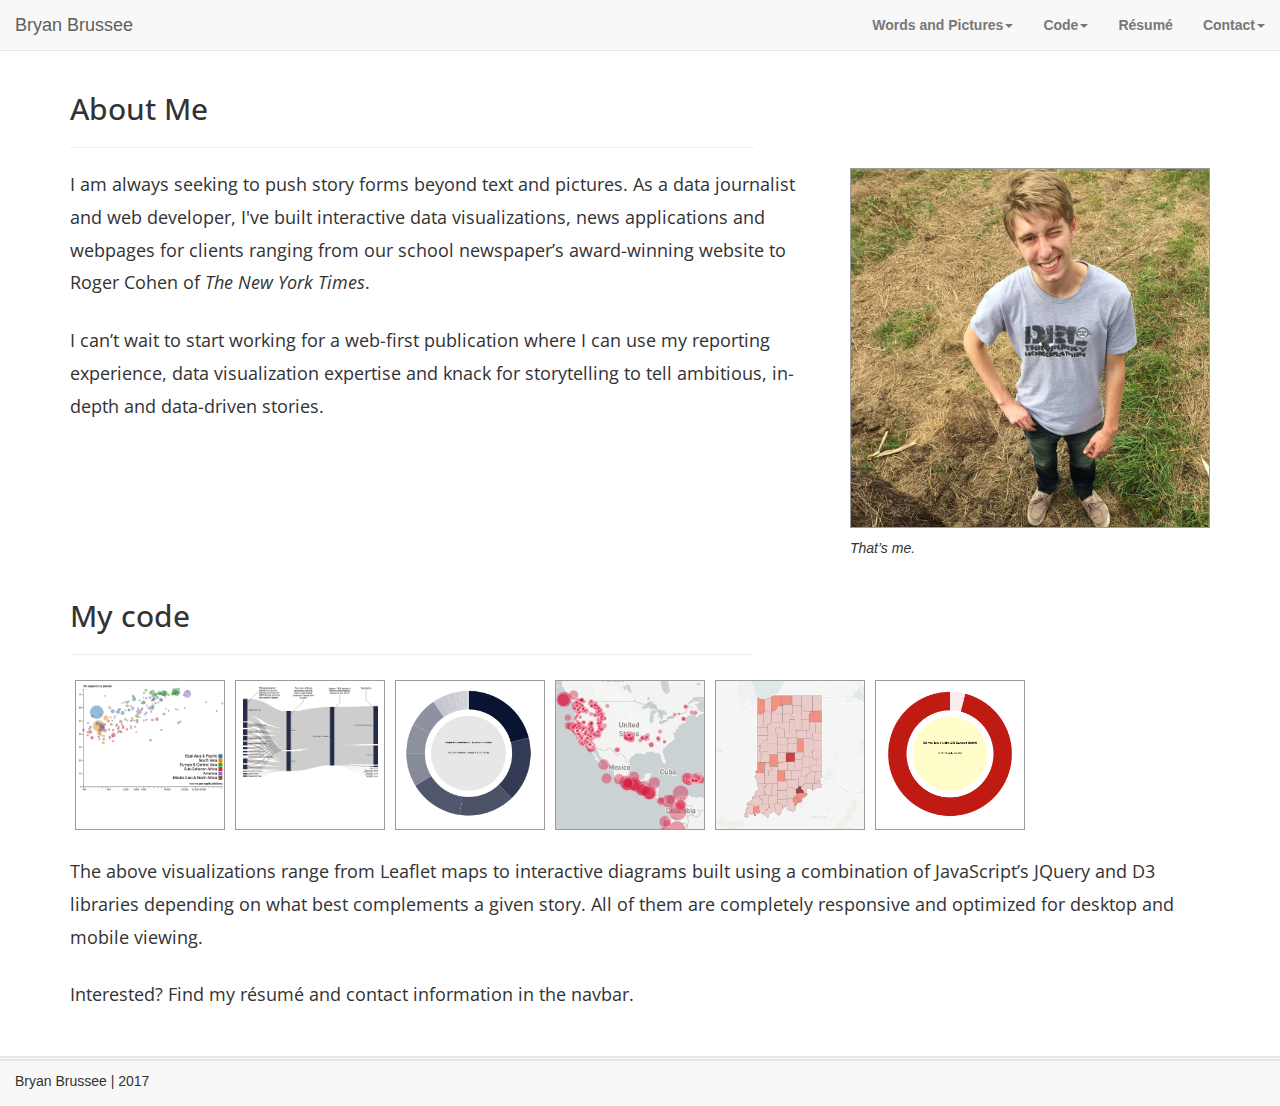
==== commit 827f2438: "styled navbar" ====
--- a/index.html
+++ b/index.html
@@ -45,7 +45,7 @@
         <ul class="nav navbar-nav navbar-right">
 
           <li class="dropdown">
-            <a href="#" class="dropdown-toggle" data-toggle="dropdown" role="button" aria-haspopup="true" aria-expanded="false">Words and Pictures <span class="caret"></span></a>
+            <a href="#" class="dropdown-toggle" data-toggle="dropdown" role="button" aria-haspopup="true" aria-expanded="false"><b>Words and Pictures</b><span class="caret"></span></a>
             <ul class="dropdown-menu">
 
               <li><a href="http://www.idsnews.com/staff/bryan-brussee" target="_blank">The Indiana Daily Student</a></li>
@@ -63,7 +63,7 @@
       </li>
 
       <li class="dropdown">
-        <a href="#" class="dropdown-toggle" data-toggle="dropdown" role="button" aria-haspopup="true" aria-expanded="false">Code <span class="caret"></span></a>
+        <a href="#" class="dropdown-toggle" data-toggle="dropdown" role="button" aria-haspopup="true" aria-expanded="false"><b>Code</b><span class="caret"></span></a>
         <ul class="dropdown-menu">
           <li><a href="life_expectancy_by_income.html">Life expectancy by income per capita (D3)</a></li>
           <li><a href="sankey.html">Australian asylum-seeker flow (D3)</a></li>
@@ -80,11 +80,11 @@
         </ul>
       </li>
 
-      <li><a href="assets/Brussee_resume.pdf" target="_blank">Résumé</a></li>
+      <li><a href="assets/Brussee_resume.pdf" target="_blank"><b>Résumé</b></a></li>
 
 
       <li class="dropdown">
-        <a href="#" class="dropdown-toggle" data-toggle="dropdown" role="button" aria-haspopup="true" aria-expanded="false">Contact<span class="caret"></span></a>
+        <a href="#" class="dropdown-toggle" data-toggle="dropdown" role="button" aria-haspopup="true" aria-expanded="false"><b>Contact</b><span class="caret"></span></a>
         <ul class="dropdown-menu">
           <li><a href="mailto:bryanbrussee17@gmail.com"><i class="fa fa-envelope fa-2x"></i></a></li>
           <li><a href="https://www.linkedin.com/in/bryan-brussee/" target="_blank"><i class="fa fa-linkedin fa-2x"></i></a></li>
--- a/css/style.css
+++ b/css/style.css
@@ -42,7 +42,6 @@
 iframe {
 	padding-bottom: 10px;
 
-
 }
 
 footer {
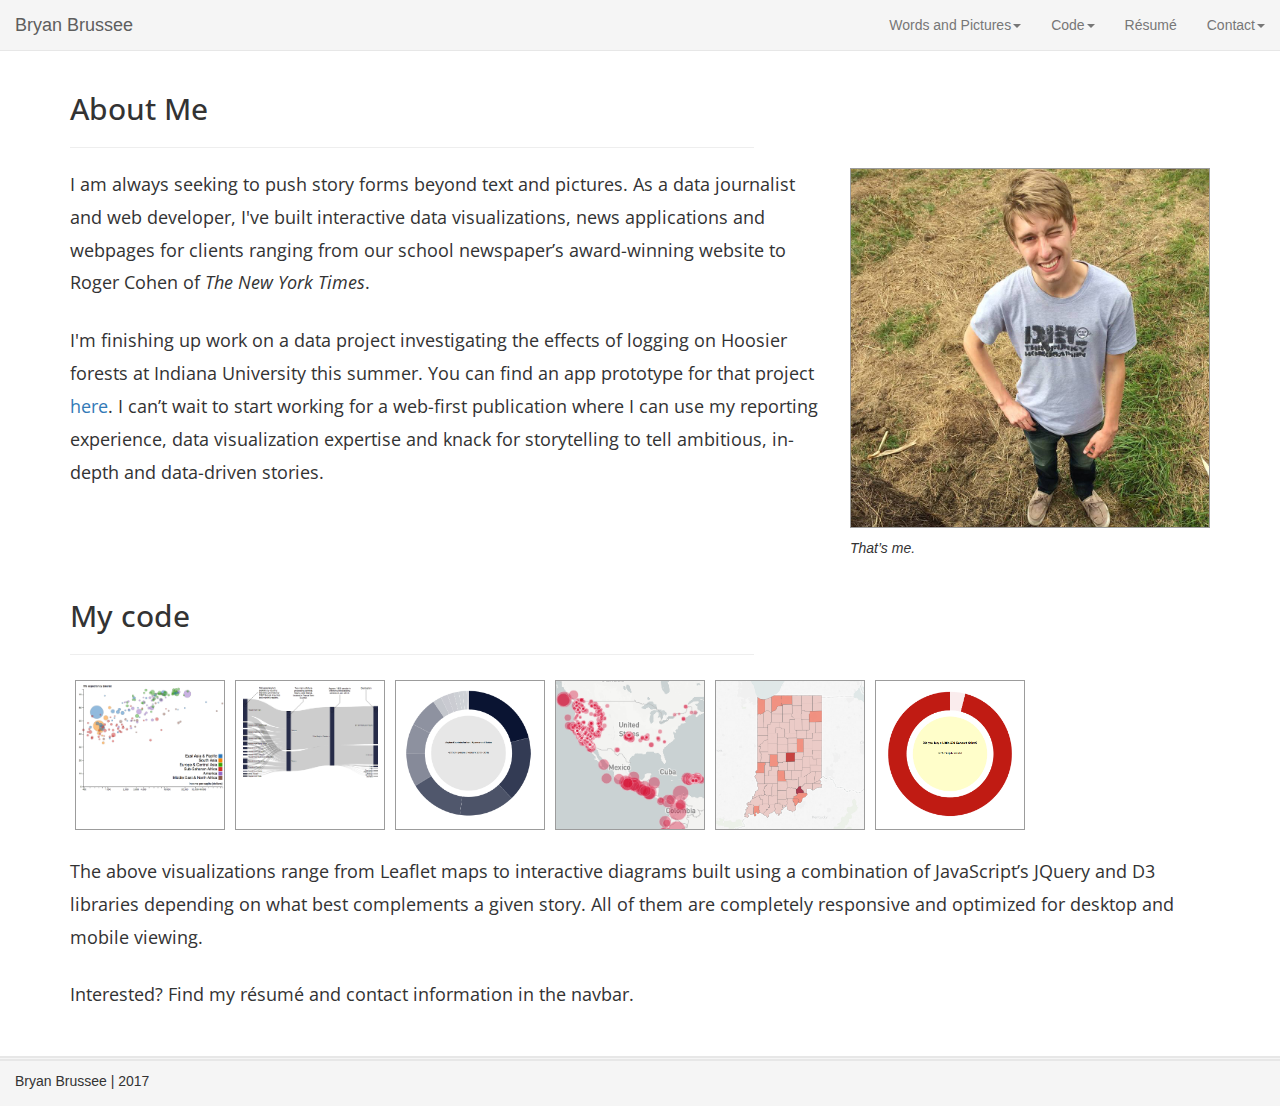
==== commit 7f890089: "a different shade of gray on the navbar, a better understanding of Bootstrap in the index" ====
--- a/index.html
+++ b/index.html
@@ -45,7 +45,7 @@
         <ul class="nav navbar-nav navbar-right">
 
           <li class="dropdown">
-            <a href="#" class="dropdown-toggle" data-toggle="dropdown" role="button" aria-haspopup="true" aria-expanded="false"><b>Words and Pictures</b><span class="caret"></span></a>
+            <a href="#" class="dropdown-toggle" data-toggle="dropdown" role="button" aria-haspopup="true" aria-expanded="false">Words and Pictures<span class="caret"></span></a>
             <ul class="dropdown-menu">
 
               <li><a href="http://www.idsnews.com/staff/bryan-brussee" target="_blank">The Indiana Daily Student</a></li>
@@ -63,7 +63,7 @@
       </li>
 
       <li class="dropdown">
-        <a href="#" class="dropdown-toggle" data-toggle="dropdown" role="button" aria-haspopup="true" aria-expanded="false"><b>Code</b><span class="caret"></span></a>
+        <a href="#" class="dropdown-toggle" data-toggle="dropdown" role="button" aria-haspopup="true" aria-expanded="false">Code<span class="caret"></span></a>
         <ul class="dropdown-menu">
           <li><a href="life_expectancy_by_income.html">Life expectancy by income per capita (D3)</a></li>
           <li><a href="sankey.html">Australian asylum-seeker flow (D3)</a></li>
@@ -80,11 +80,11 @@
         </ul>
       </li>
 
-      <li><a href="assets/Brussee_resume.pdf" target="_blank"><b>Résumé</b></a></li>
+      <li><a href="assets/Brussee_resume.pdf" target="_blank">Résumé</a></li>
 
 
       <li class="dropdown">
-        <a href="#" class="dropdown-toggle" data-toggle="dropdown" role="button" aria-haspopup="true" aria-expanded="false"><b>Contact</b><span class="caret"></span></a>
+        <a href="#" class="dropdown-toggle" data-toggle="dropdown" role="button" aria-haspopup="true" aria-expanded="false">Contact<span class="caret"></span></a>
         <ul class="dropdown-menu">
           <li><a href="mailto:bryanbrussee17@gmail.com"><i class="fa fa-envelope fa-2x"></i></a></li>
           <li><a href="https://www.linkedin.com/in/bryan-brussee/" target="_blank"><i class="fa fa-linkedin fa-2x"></i></a></li>
@@ -113,7 +113,7 @@
 
    <p>I am always seeking to push story forms beyond text and pictures. As a data journalist and web developer, I've built interactive data visualizations, news applications and webpages for clients ranging from our school newspaper’s award-winning website to Roger Cohen of <i>The New York Times</i>.</p>
 
-     <p>I can’t wait to start working for a web-first publication where I can use my reporting experience, data visualization expertise and knack for storytelling to tell ambitious, in-depth and data-driven stories.</p>
+   <p>I'm finishing up work on a data project investigating the effects of logging on Hoosier forests at Indiana University this summer. You can find an app prototype for that project <a href="/tree-bids-map/index.html" target="_blank">here</a>. I can’t wait to start working for a web-first publication where I can use my reporting experience, data visualization expertise and knack for storytelling to tell ambitious, in-depth and data-driven stories.</p>
 
 
     </div>
--- a/css/style.css
+++ b/css/style.css
@@ -44,11 +44,21 @@
 
 }
 
+.descrip {
+	padding-top: 2rem;
+
+}
+
 footer {
-	background-color: #f8f8f8;
+	background-color: #f5f5f5;
 	border-top: thick double #e7e7e7;
 	height: 50px;
 	margin-top: 20px;
+}
+
+.container-fluid {
+	background-color: #f5f5f5;
+
 }
 
 ul.footer-text {
